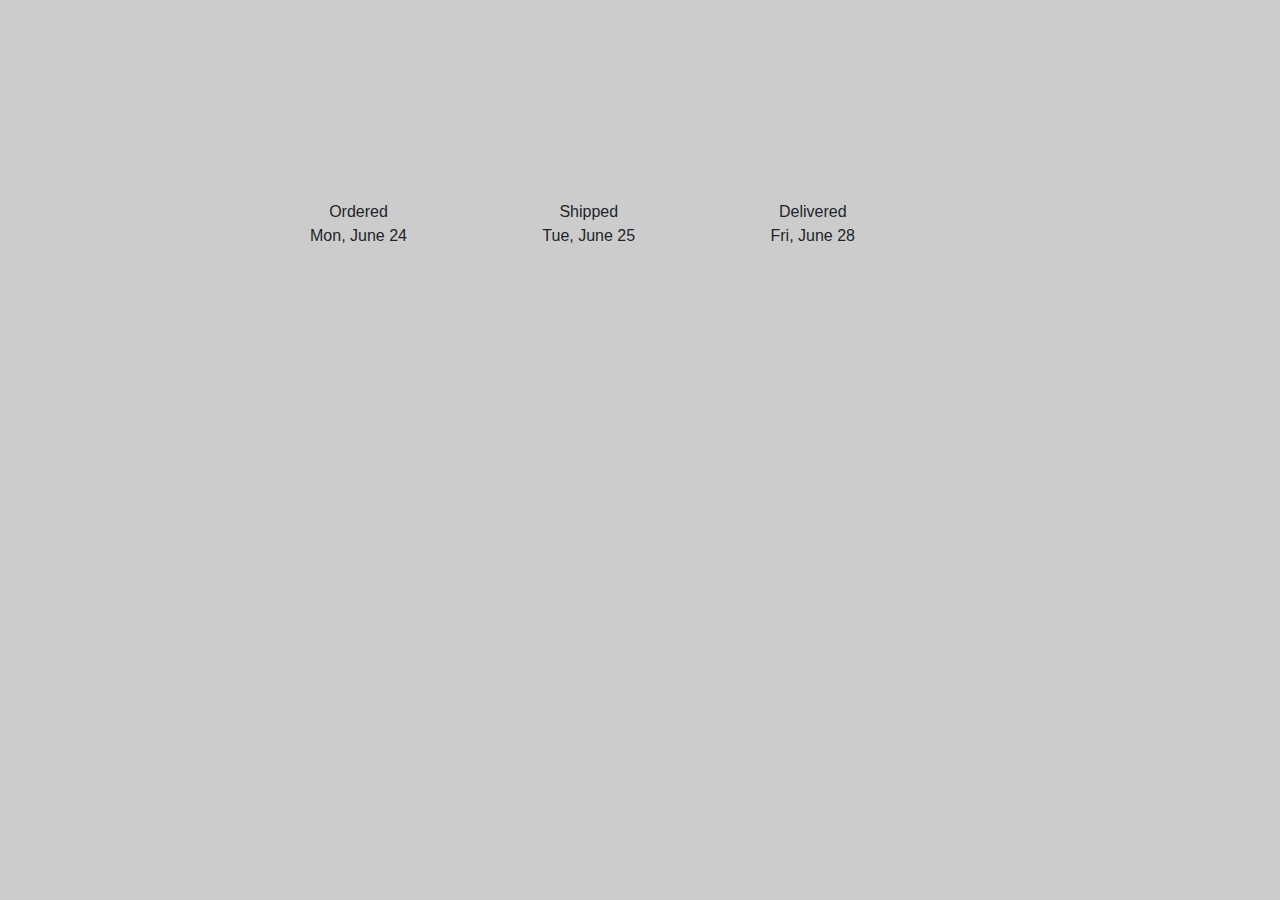
==== ok.html @ 71047a27 "Update ok.html" ====
<!DOCTYPE html>
<html lang="en" >
<head>
  <meta charset="UTF-8">
  <title>CodePen - Order Tracking using CSS</title>
  <link rel='stylesheet' href='https://cdnjs.cloudflare.com/ajax/libs/twitter-bootstrap/4.1.3/css/bootstrap.min.css'><link rel="stylesheet" href="./style.css">

</head>
<body>
<!-- partial:index.partial.html -->
<div class="container">
  <div class="row">
						<div class="col-12 col-md-10 hh-grayBox pt45 pb20">
							<div class="row justify-content-between">
								<div class="order-tracking completed">
									<span class="is-complete"></span>
									<p>Ordered<br><span>Mon, June 24</span></p>
								</div>
								<div class="order-tracking completed">
									<span class="is-complete"></span>
									<p>Shipped<br><span>Tue, June 25</span></p>
								</div>
								<div class="order-tracking">
									<span class="is-complete"></span>
									<p>Delivered<br><span>Fri, June 28</span></p>
								</div>
							</div>
						</div>
					</div>
</div>
<!-- partial -->
  <script src='https://cdnjs.cloudflare.com/ajax/libs/twitter-bootstrap/4.1.3/css/bootstrap.min.css'></script>
</body>
</html>
---- style.css ----
body{
    background-image: url("../R.png");
    background-color: #cccccc;
    padding: 100px;
    text-align: center;
}

:root {
  --success: #00b894;
  --progress: #e17055;
}

html {
  box-sizing: border-box;
}
*, *:before, *:after {
  box-sizing: inherit;
}

h1 {
  text-transform: uppercase;
  letter-spacing: 1.1px;
}

.container {
  max-width: 720px;
  margin: 0px auto;
  width: 100%;
}

.text-center { text-align:center; }

.progressbar-wrapper {
  background-color: #dfe6e9;
  color: white;
  border-radius: 15px;
  width: 100%;
}

.progressbar {
  background-color: var(--progress);
  color: white;
  padding: 1rem;
  text-align: right;
  font-size: 20px;
  border-radius: 15px;
}

.progressbar[title="downloading"] {
   background-color: green;
}

.progressbar[title="downloaded"] {
   background-color: green;
}
  
.mp4 {
  width: 0.2%;
}

.mp3 {
  width: 100%;
}

.input-field{
    margin: 20px 50px;
    padding:40px;
    border-radius: 20px;
    box-shadow: 3px 3px 20px 0px grey;
}
#transaction-area{
    display: none;
}
.row{
    margin: 50px 0px;
}
.deposit{
    background-color: slateblue;
}
.withdraw{
    background-color: lightsalmon;
}
.balance{
    background-color: orange;
}
.status{
    color: white;
    border-radius: 10px;
    padding: 30px;
}
.status:hover{
    box-shadow: 5px 5px 10px grey;
    transition: box-shadow 0.2s;
}
.balance-status{
    margin: 20px;
    padding: 20px;
    border-radius: 7px;
}
/* MEDIA QUERY */
@media (max-width: 689px) {
    body{
        padding: 10px;
    }
    #login-area{
        width: 80%;
        margin: auto;
    }
    .input-field{
        width: 100%;
        padding: 11px;
        position: relative;
        left: -50px;
    }
}
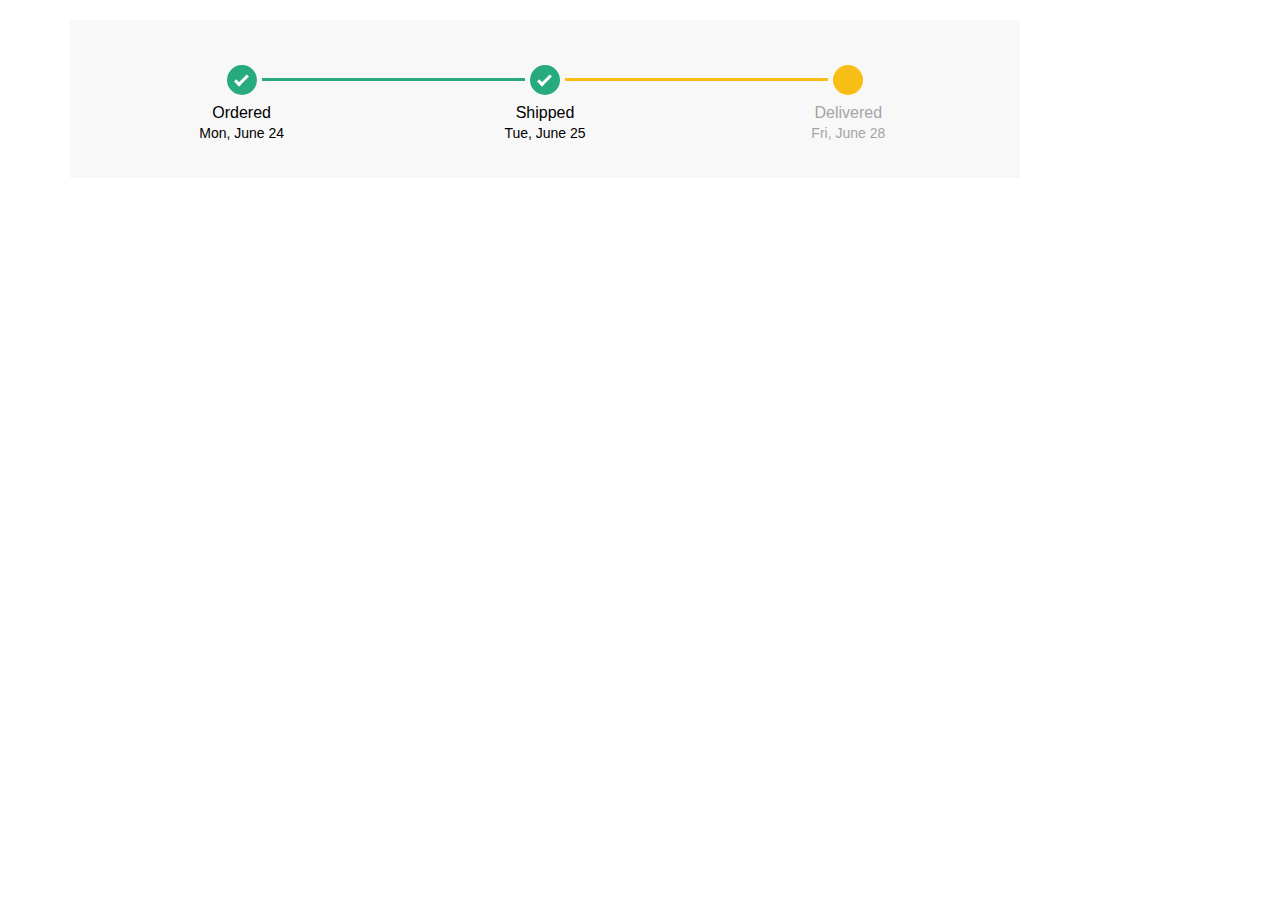
==== commit 4d062928: "Update ok.html" ====
--- a/ok.html
+++ b/ok.html
@@ -3,7 +3,7 @@
 <head>
   <meta charset="UTF-8">
   <title>CodePen - Order Tracking using CSS</title>
-  <link rel='stylesheet' href='https://cdnjs.cloudflare.com/ajax/libs/twitter-bootstrap/4.1.3/css/bootstrap.min.css'><link rel="stylesheet" href="./style.css">
+  <link rel='stylesheet' href='https://cdnjs.cloudflare.com/ajax/libs/twitter-bootstrap/4.1.3/css/bootstrap.min.css'><link rel="stylesheet" href="./styl.css">
 
 </head>
 <body>
--- a/styl.css
+++ b/styl.css
@@ -0,0 +1,75 @@
+.hh-grayBox {
+	background-color: #F8F8F8;
+	margin-bottom: 20px;
+	padding: 35px;
+  margin-top: 20px;
+}
+.pt45{padding-top:45px;}
+.order-tracking{
+	text-align: center;
+	width: 33.33%;
+	position: relative;
+	display: block;
+}
+.order-tracking .is-complete{
+	display: block;
+	position: relative;
+	border-radius: 50%;
+	height: 30px;
+	width: 30px;
+	border: 0px solid #AFAFAF;
+	background-color: #f7be16;
+	margin: 0 auto;
+	transition: background 0.25s linear;
+	-webkit-transition: background 0.25s linear;
+	z-index: 2;
+}
+.order-tracking .is-complete:after {
+	display: block;
+	position: absolute;
+	content: '';
+	height: 14px;
+	width: 7px;
+	top: -2px;
+	bottom: 0;
+	left: 5px;
+	margin: auto 0;
+	border: 0px solid #AFAFAF;
+	border-width: 0px 2px 2px 0;
+	transform: rotate(45deg);
+	opacity: 0;
+}
+.order-tracking.completed .is-complete{
+	border-color: #27aa80;
+	border-width: 0px;
+	background-color: #27aa80;
+}
+.order-tracking.completed .is-complete:after {
+	border-color: #fff;
+	border-width: 0px 3px 3px 0;
+	width: 7px;
+	left: 11px;
+	opacity: 1;
+}
+.order-tracking p {
+	color: #A4A4A4;
+	font-size: 16px;
+	margin-top: 8px;
+	margin-bottom: 0;
+	line-height: 20px;
+}
+.order-tracking p span{font-size: 14px;}
+.order-tracking.completed p{color: #000;}
+.order-tracking::before {
+	content: '';
+	display: block;
+	height: 3px;
+	width: calc(100% - 40px);
+	background-color: #f7be16;
+	top: 13px;
+	position: absolute;
+	left: calc(-50% + 20px);
+	z-index: 0;
+}
+.order-tracking:first-child:before{display: none;}
+.order-tracking.completed:before{background-color: #27aa80;}